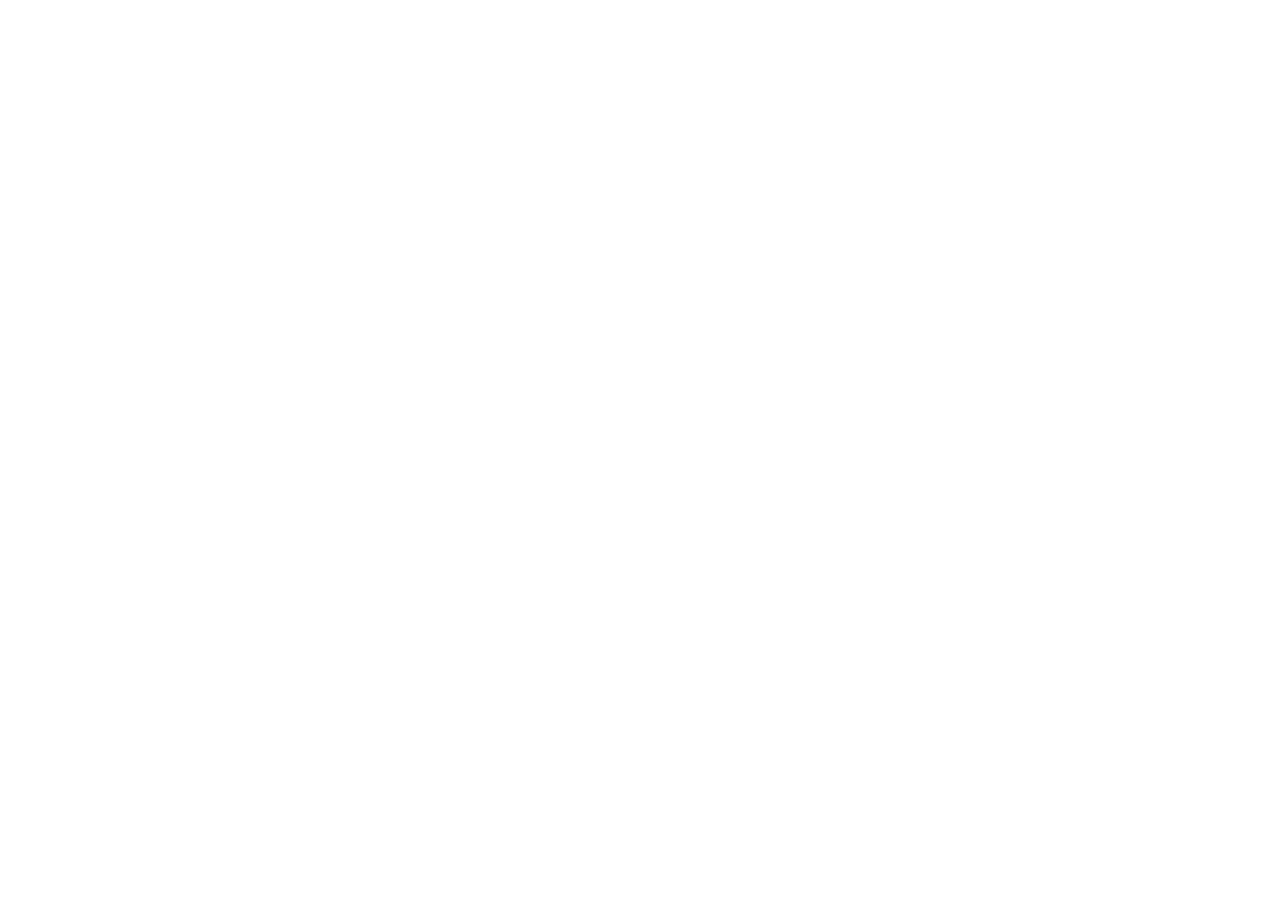
==== index.html @ 19417450 "2" ====
<!DOCTYPE html>
<html lang="en">
<head>
    <meta charset="UTF-8">
    <meta http-equiv="X-UA-Compatible" content="IE=edge">
    <meta name="viewport" content="width=device-width, initial-scale=1.0">
    <title>Animal Shelter</title>
</head>
<body>

    
</body>
</html>
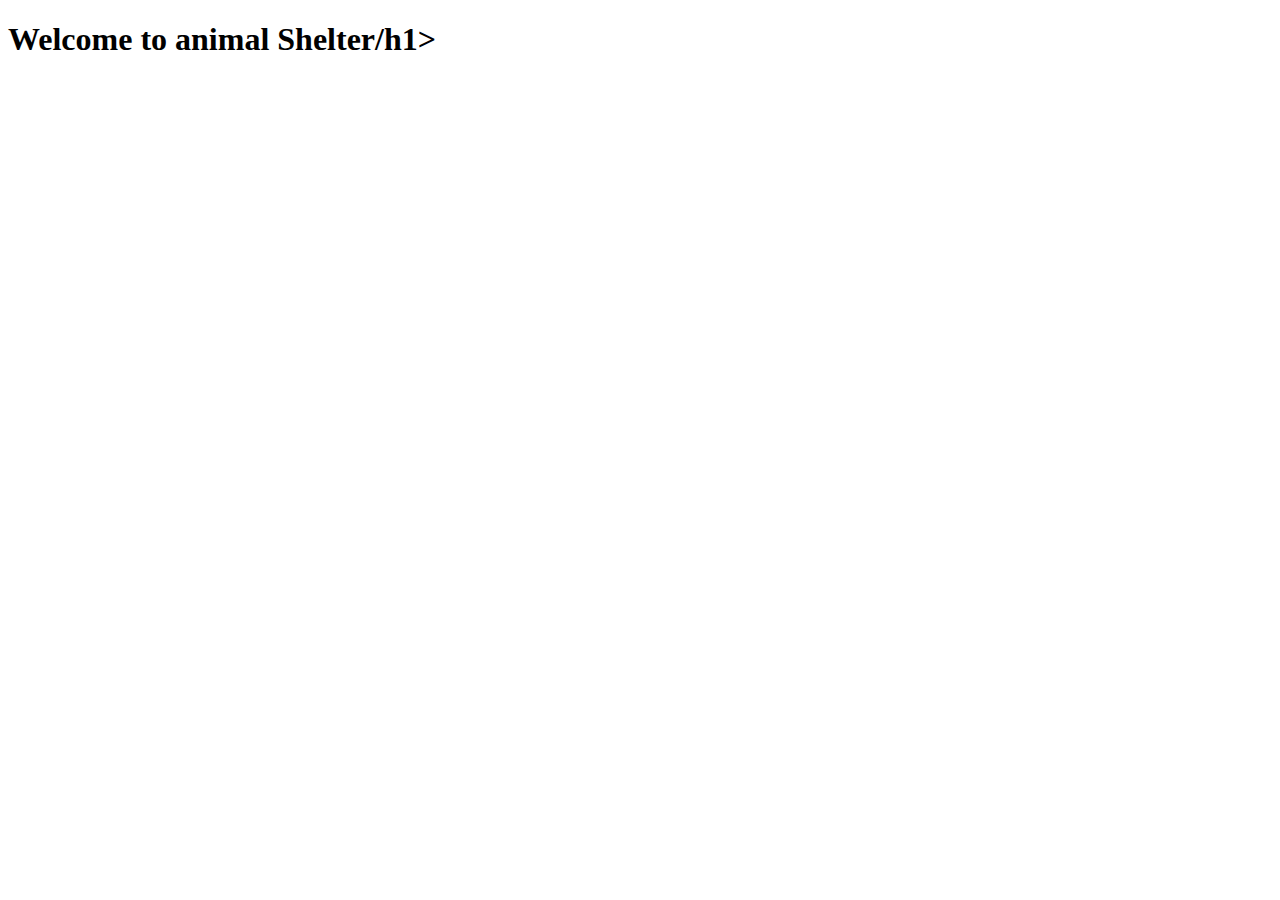
==== commit 62f751ed: "title" ====
--- a/index.html
+++ b/index.html
@@ -7,6 +7,7 @@
     <title>Animal Shelter</title>
 </head>
 <body>
+    <h1>Welcome to animal Shelter/h1>
 
     
 </body>
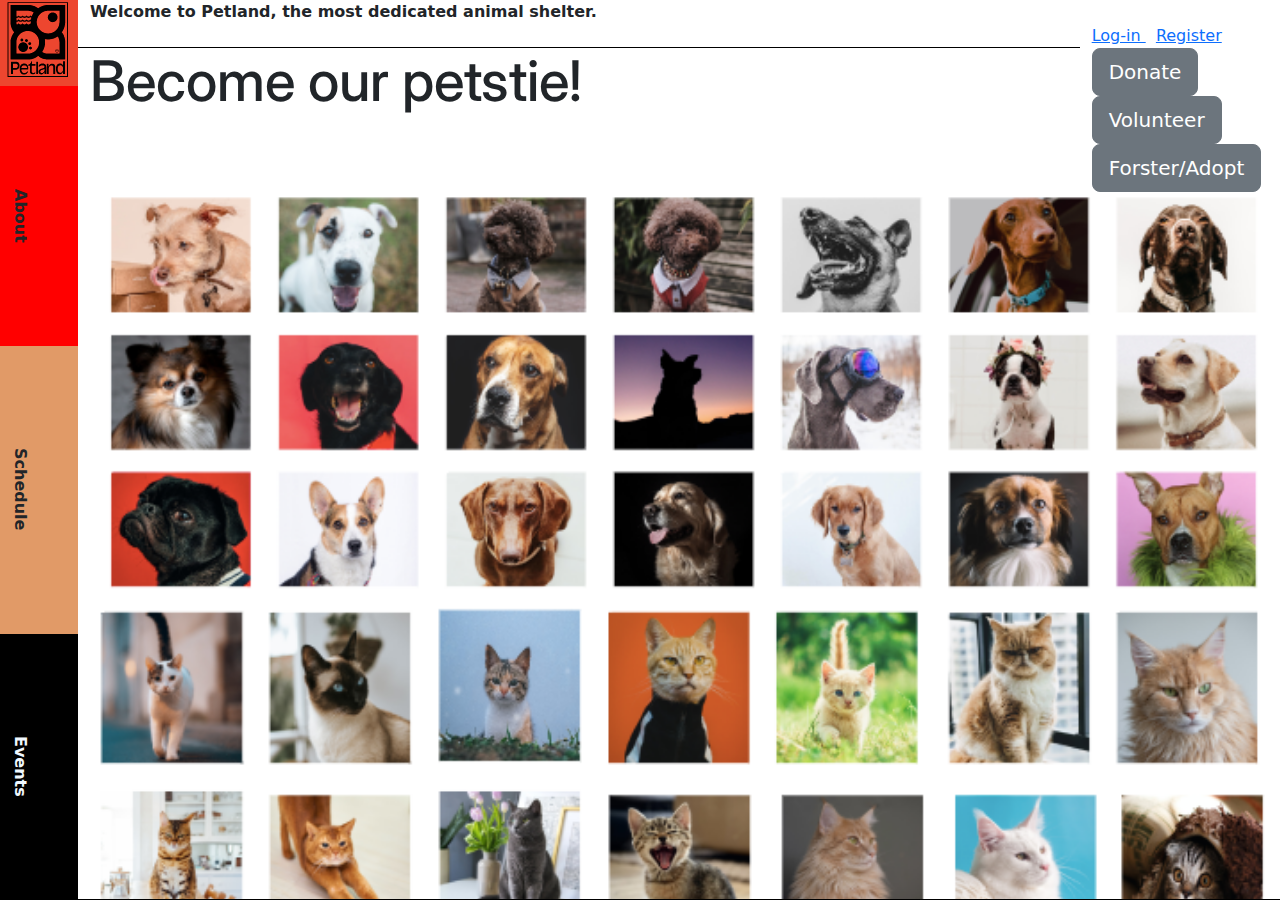
==== commit 7ccc93b1: "20230529" ====
--- a/index.html
+++ b/index.html
@@ -4,10 +4,99 @@
     <meta charset="UTF-8">
     <meta http-equiv="X-UA-Compatible" content="IE=edge">
     <meta name="viewport" content="width=device-width, initial-scale=1.0">
+    <link rel="stylesheet" href="https://cdn.jsdelivr.net/npm/bootstrap@5.2.3/dist/css/bootstrap.min.css">
+    <link rel="stylesheet" href="style.css">
+    <link rel="preconnect" href="https://fonts.googleapis.com">
+<link rel="preconnect" href="https://fonts.gstatic.com" crossorigin>
+<link href="https://fonts.googleapis.com/css2?family=Inter:wght@400;600&display=swap" rel="stylesheet">
+    
+    <script src="https://cdn.jsdelivr.net/npm/bootstrap@5.2.3/dist/js/bootstrap.bundle.min.js"></script>
+    <script src="javascript.js"></script>
+
     <title>Animal Shelter</title>
+    
 </head>
+
 <body>
-    <h1>Welcome to animal Shelter/h1>
+    <div class="container-fluid vh-100">
+
+
+        <div class="row vh-100">
+         <div class="sidebar vh-100">
+            <img src="imagesofanimals/logo.png" alt="">
+            
+            <div class="nav">
+                <div id="nav1" class="nav-item">
+                <b>About</b>
+                </div>
+
+                <div id="nav2" class="nav-item">
+                <b>Schedule</b>
+                </div>
+
+                <div id="nav3" class="nav-item">
+                <b>Events</b>
+                </div>
+
+            </div>
+         </div>
+        
+
+
+         <div class="col vh-100 overflow-auto">
+            <div class="content">
+                <b>Welcome to Petland, the most dedicated animal shelter.</b>
+               
+                <div class="row">
+                <div class="col">
+                    
+                </div>
+                
+                <div class="col-2"> 
+                    <a href="login.html" >Log-in </a> &nbsp;
+                    <a href="register.html">Register</a>
+                </div>
+                    
+
+
+                </div>
+               
+
+                <div class="row">
+                    <div class="col-10">
+                      
+                        
+                        <h1>Become our petstie!</h1>
+                    </div>
+
+                    <div class="col-2">
+                <!-- Buttons with link-->
+                <a href=donate.html  class="btn btn-secondary btn-lg">Donate</a><br>
+                <a href="volunteer.html" class="btn btn-secondary btn-lg">Volunteer</a><br>
+                <a href=forster.html class="btn btn-secondary btn-lg">Forster/Adopt</a>
+                </div>
+
+
+
+
+
+            <img src="imagesofanimals/layout1.png" alt="all animal listing1">
+            <img src="imagesofanimals/layout2.png" alt="all animal listing2">
+                </div>
+                
+
+        </div>
+         </div>
+        </div>
+
+
+
+
+        
+    </div>
+
+
+
 
     
 </body>
--- a/style.css
+++ b/style.css
@@ -0,0 +1,46 @@
+h1{
+    font-size:56px;
+    font-family:Inter;
+}
+
+div.nav {
+    text-orientation: mixed;
+    writing-mode: vertical-lr;
+    width: 100%;
+    /*100%= 100% of parent(sidebar) */
+    flex-grow: 1;
+    display: flex;
+    flex-direction: column;
+}
+
+.nav-item {
+    padding: 0.5rem;
+    width: 100%;
+    text-align: center;
+}
+#nav1{
+    background-color: red;
+}
+#nav2{
+    background-color: #E19A67;
+}
+#nav3{
+    background-color: black;
+    color: aliceblue;
+}
+
+.sidebar{
+    padding: 0%;
+    width: 78px;
+    flex-basis: 78px;
+    display: flex;
+    flex-direction: column;
+}
+
+.col-2 b{
+    color: rgb(62, 51, 191);
+}
+
+.col{
+    border-bottom:1px solid black;
+}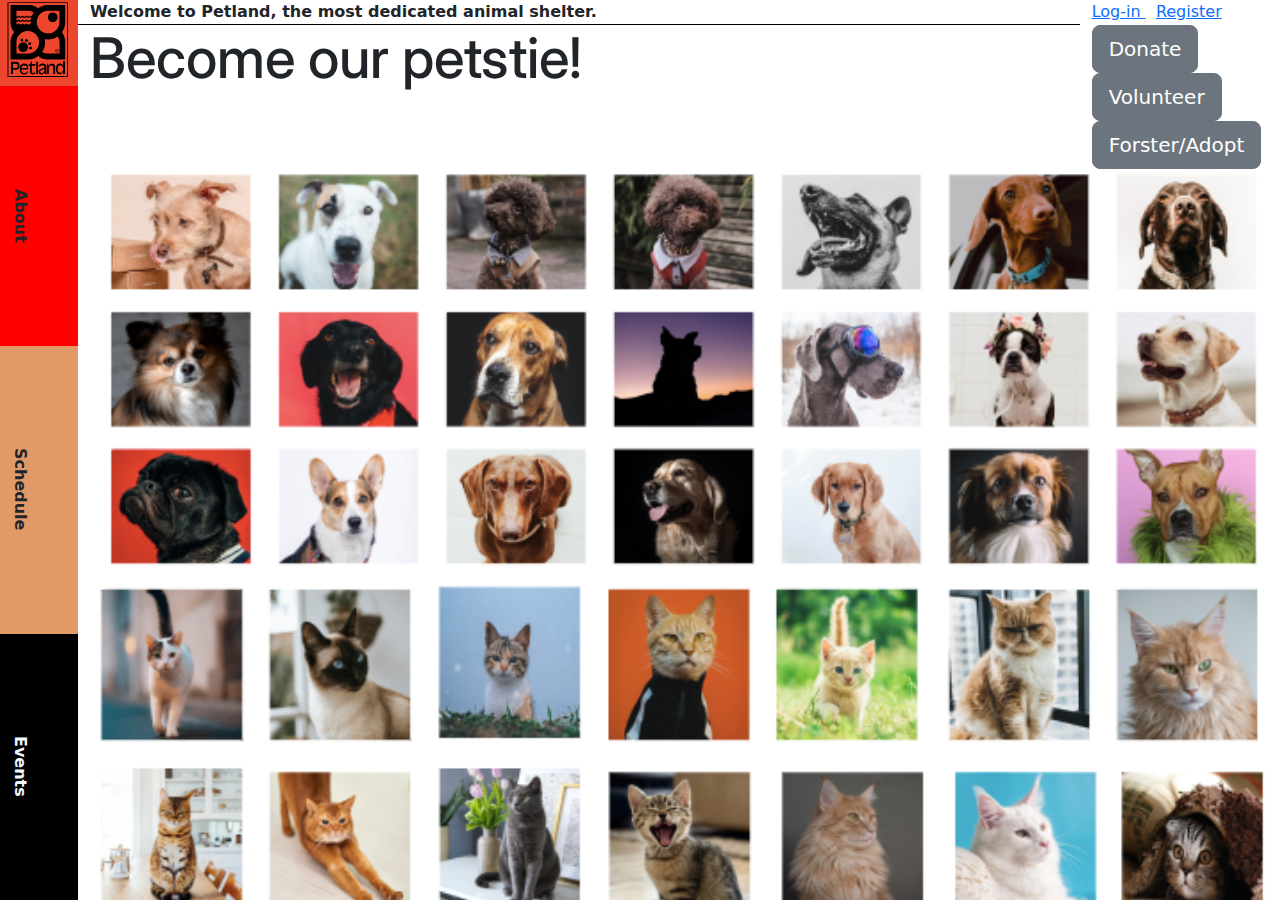
==== commit 8f418d60: "login and register form" ====
--- a/index.html
+++ b/index.html
@@ -45,11 +45,12 @@
 
          <div class="col vh-100 overflow-auto">
             <div class="content">
-                <b>Welcome to Petland, the most dedicated animal shelter.</b>
+                
                
                 <div class="row">
-                <div class="col">
-                    
+                <div class="col navborder">
+                    <b>Welcome to Petland, the most dedicated animal shelter.</b>
+
                 </div>
                 
                 <div class="col-2"> 
--- a/style.css
+++ b/style.css
@@ -41,6 +41,13 @@
     color: rgb(62, 51, 191);
 }
 
-.col{
+.navborder{
     border-bottom:1px solid black;
-}+}
+
+#loginform{
+    
+    margin: 6rem auto;
+    width: 50%;
+    
+}
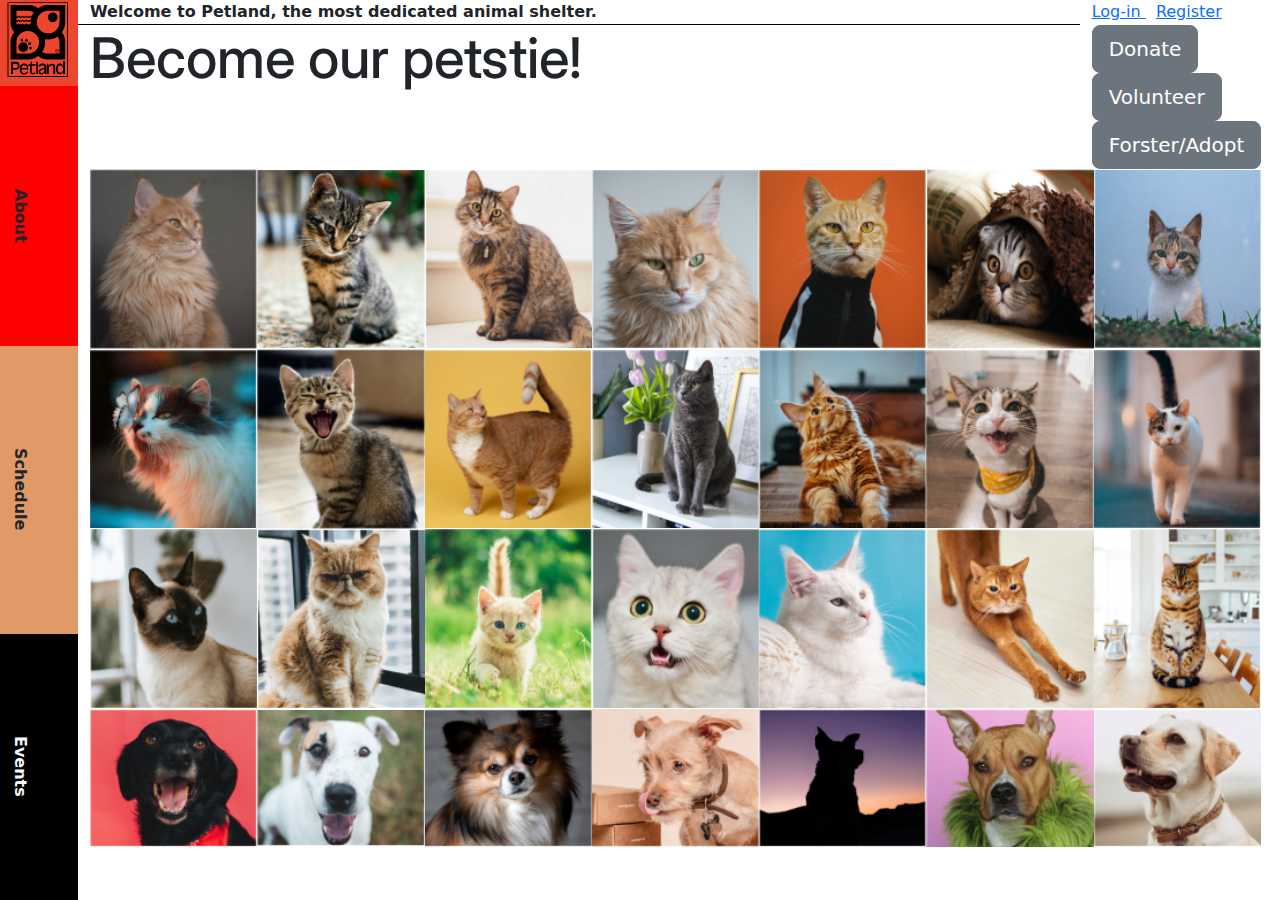
==== commit dfadfbdc: "update" ====
--- a/index.html
+++ b/index.html
@@ -10,8 +10,7 @@
 <link rel="preconnect" href="https://fonts.gstatic.com" crossorigin>
 <link href="https://fonts.googleapis.com/css2?family=Inter:wght@400;600&display=swap" rel="stylesheet">
     
-    <script src="https://cdn.jsdelivr.net/npm/bootstrap@5.2.3/dist/js/bootstrap.bundle.min.js"></script>
-    <script src="javascript.js"></script>
+
 
     <title>Animal Shelter</title>
     
@@ -23,7 +22,7 @@
 
         <div class="row vh-100">
          <div class="sidebar vh-100">
-            <img src="imagesofanimals/logo.png" alt="">
+            <img src="images/logo.png" alt="">
             
             <div class="nav">
                 <div id="nav1" class="nav-item">
@@ -48,12 +47,12 @@
                 
                
                 <div class="row">
-                <div class="col navborder">
+                <div class="col-sm navborder">
                     <b>Welcome to Petland, the most dedicated animal shelter.</b>
 
                 </div>
                 
-                <div class="col-2"> 
+                <div class="col-sm-2"> 
                     <a href="login.html" >Log-in </a> &nbsp;
                     <a href="register.html">Register</a>
                 </div>
@@ -70,7 +69,7 @@
                         <h1>Become our petstie!</h1>
                     </div>
 
-                    <div class="col-2">
+                    <div class="col-sm-2">
                 <!-- Buttons with link-->
                 <a href=donate.html  class="btn btn-secondary btn-lg">Donate</a><br>
                 <a href="volunteer.html" class="btn btn-secondary btn-lg">Volunteer</a><br>
@@ -80,9 +79,13 @@
 
 
 
+                <div Id="placeholder_cats" class="animals-gallery">
+                </div>
+                <div Id="placeholder_dogs" class="animals-gallery">
 
-            <img src="imagesofanimals/layout1.png" alt="all animal listing1">
-            <img src="imagesofanimals/layout2.png" alt="all animal listing2">
+                </div>
+
+
                 </div>
                 
 
@@ -99,6 +102,7 @@
 
 
 
-    
+    <script src="https://cdn.jsdelivr.net/npm/bootstrap@5.2.3/dist/js/bootstrap.bundle.min.js"></script>
+    <script src="javascript.js"></script>
 </body>
 </html>--- a/style.css
+++ b/style.css
@@ -49,5 +49,20 @@
     
     margin: 6rem auto;
     width: 50%;
-    
+
 }
+
+.animals-gallery {
+
+}
+/*33.3% becuase 3 images per row*/
+.animals-gallery img {
+    width: 33.3%;
+}
+
+/*14.2% because its desktop*/
+@media (min-width: 768px) {
+.animals-gallery img {
+    width: 14.2%;
+}
+}